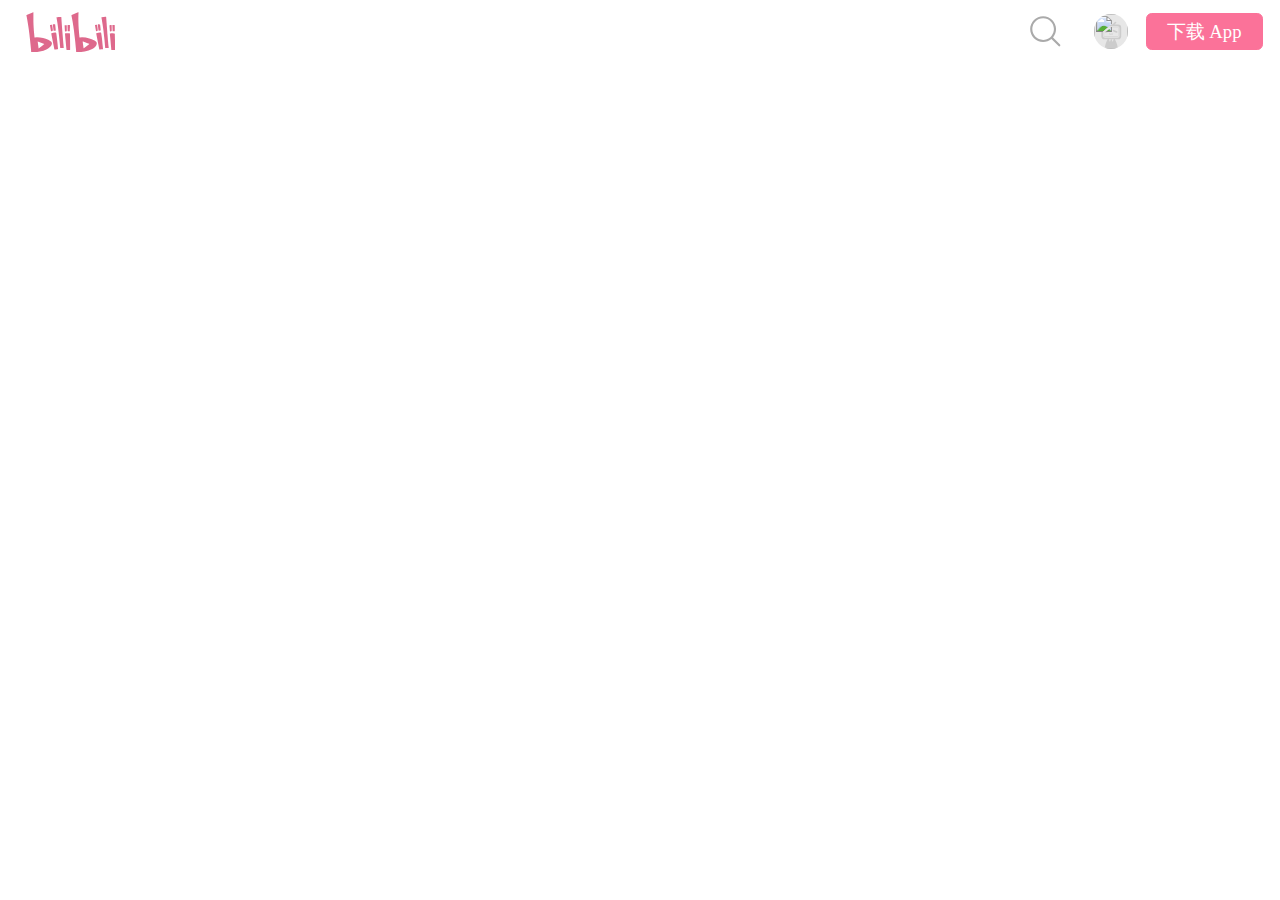
==== bili_Moblie.html @ 481711cb "bili" ====
<!DOCTYPE html>
<html lang="zh">
<head>
    <meta charset="UTF-8">
    <meta name="viewport" content="user-scalable=no">
    <meta http-equiv="Pragma" content="no-cache">
<!--<meta name="viewport" content="width=device-width,initial-scale=1.0">-->
    <title></title>
    <link href="css/bili_Modile.css" rel="stylesheet" />
    <style rel="stylesheet" >
        div,fieldset,hr,img{border:none}blockquote,body,button,dd,dl,dt,fieldset,h1,h2,h3,h4,h5,h6,hr,input,lengend,li,ol,p,pre,td,textarea,th,ul{margin:0;padding:0}div{box-shadow:none}button,h4,h5,h6,input,select,textarea{font-size:100%}address,cite,dfn,em,var{font-style:normal}code,kbd,pre,samp,tt{font-family:"Courier New",Courier,monospace}ol,ul{list-style:none}a{text-decoration:none}a:hover{text-decoration:underline}abbr[title],acronym[title]{border-bottom:1px dotted;cursor:help}q:after,q:before{content:''}legend{color:#000}table{border-collapse:collapse;border-spacing:0}hr{height:1px}html{overflow-y:scroll}
        </style>
        <script type="text/javascript">
        !function(t,e){"use strict";var i={};!function(){var n=e.querySelector('meta[name="viewport"]'),a=e.querySelector('meta[name="hotcss"]'),r=t.devicePixelRatio||1,d=540,m=0;if(r=r>=3?3:r>=2?2:1,a){var s=a.getAttribute("content");if(s){var c=s.match(/initial\-dpr=([\d\.]+)/);c&&(r=parseFloat(c[1]));var o=s.match(/max\-width=([\d\.]+)/);o&&(d=parseFloat(o[1]));var u=s.match(/design\-width=([\d\.]+)/);u&&(m=parseFloat(u[1]))}}e.documentElement.setAttribute("data-dpr",r),i.dpr=r,e.documentElement.setAttribute("max-width",d),i.maxWidth=d,m&&e.documentElement.setAttribute("design-width",m),i.designWidth=m;var l=1/r,h="width=device-width, initial-scale="+l+", minimum-scale="+l+", maximum-scale="+l+", user-scalable=no";n?n.setAttribute("content",h):((n=e.createElement("meta")).setAttribute("name","viewport"),n.setAttribute("content",h),e.head.appendChild(n))}(),i.px2rem=function(t,e){return e||(e=parseInt(i.designWidth,10)),320*parseInt(t,10)/e/20},i.rem2px=function(t,e){return e||(e=parseInt(i.designWidth,10)),20*t*e/320},i.mresize=function(){var n=e.documentElement.getBoundingClientRect().width||t.innerWidth;if(i.maxWidth&&n/i.dpr>i.maxWidth&&(n=i.maxWidth*i.dpr),!n)return!1;e.documentElement.style.fontSize=20*n/320+"px",i.callback&&i.callback()},i.mresize(),t.addEventListener("resize",function(){clearTimeout(i.tid),i.tid=setTimeout(i.mresize,33)},!1),t.addEventListener("load",i.mresize,!1),setTimeout(function(){i.mresize()},333),t.hotcss=i}(window,document);
        </script>
</head>
<body>
    <main id="page">
        <div class="index__partition__src-partition">
            <div class="index__topArea__src-commonComponent-topArea-">
                <a class="index__logo__src-commonComponent-topArea-" href="#">
                    <svg data-name="\u56FE\u5C42 1" xmlns="http://www.w3.org/2000/svg" viewBox="0 0 62 28" fill="#de698c"><defs></defs><title>logo_bilibili</title><g id="Page-1"><g id="Artboard"><g id="logo_bilibili" data-name="logo bilibili"><path id="Shape" class="cls-1" d="M57.45 25a7 7 0 0 1-.74 0c-.47-.05-.94 0-1.4-.06-.3 0-.29 0-.32-.3-.07-.88-.16-1.75-.24-2.63l-.21-2.31c-.07-.77-.15-1.41-.23-2.11s-.14-1.33-.21-2q-.14-1.25-.29-2.5l-.27-2.22Q53.29 9.21 53 7.5c-.18-1.21-.39-2.42-.61-3.62 0-.22 0-.22.18-.26a14.07 14.07 0 0 1 2.63-.25h.27a.24.24 0 0 1 .18.08.25.25 0 0 1 .06.19c0 .62.07 1.24.12 1.87.07 1 .16 2 .23 3 0 .65.09 1.31.14 2l.24 3.15c0 .64.09 1.29.14 1.94l.24 2.82c0 .6.09 1.2.15 1.8l.24 2.66c.13.73.18 1.42.24 2.12z"></path><path data-name="Shape" class="cls-1" d="M23.74 3.39h.51c.19 0 .29.08.3.32.07 1.1.13 2.19.21 3.28s.17 2.36.26 3.54.17 2.17.25 3.25.2 2.38.3 3.57l.21 2.73c.07.91.16 1.69.23 2.53l.2 2.18c0 .23 0 .24-.25.24-.66 0-1.32-.09-2-.07-.15 0-.19-.06-.22-.21-.05-.31 0-.62-.08-.93-.09-.8-.14-1.64-.22-2.47s-.15-1.49-.23-2.24-.14-1.37-.21-2.05-.15-1.34-.23-2-.14-1.24-.22-1.85c-.11-.91-.22-1.81-.34-2.72S22 8.8 21.88 8q-.24-1.69-.55-3.37c0-.25-.09-.51-.15-.76s0-.2.15-.22c.39 0 .78-.13 1.17-.17a6.83 6.83 0 0 1 1.24-.06z"></path><path id="Shape-3" data-name="Shape" class="cls-1" d="M51.39 14.31c.74 0 .76 0 .88.67s.25 1.63.35 2.45.21 1.75.3 2.62c.08.7.14 1.41.21 2.12s.16 1.47.23 2.22c0 .42.09.83.13 1.25 0 .12 0 .19-.14.2l-.76.09-1.4.14c-.24 0-.26 0-.3-.22l-1.22-6.23c-.27-1.39-.53-2.77-.8-4.14 0-.19-.07-.38-.1-.57a.16.16 0 0 1 0-.14.16.16 0 0 1 .12-.07 14.3 14.3 0 0 1 2.5-.39z"></path><path id="Shape-4" data-name="Shape" class="cls-1" d="M20.13 14.31c.8 0 .79 0 .92.71.19 1.11.32 2.22.44 3.33s.25 2.15.36 3.23c.08.74.14 1.47.21 2.22.05.52.12 1 .17 1.57a.94.94 0 0 0 0 .19c0 .26 0 .28-.25.3l-1.47.14-.55.06c-.24 0-.24 0-.29-.22-.17-.83-.33-1.66-.49-2.5l-1.18-6c-.16-.8-.29-1.61-.44-2.41 0-.15 0-.21.15-.25a14.56 14.56 0 0 1 2.43-.39z"></path><path id="Shape-5" data-name="Shape" class="cls-1" d="M30.64 22.7v3.36a.82.82 0 0 0 0 .1c0 .16 0 .24-.21.23h-2.07c-.26 0-.25 0-.27-.26l-.24-2.54c-.08-.85-.14-1.56-.21-2.34s-.16-1.6-.23-2.41c-.05-.54-.1-1.07-.14-1.61l-.18-2.09c0-.29 0-.34.29-.37a14.82 14.82 0 0 1 2.3-.07 3.18 3.18 0 0 1 .57.09c.23.06.26.09.27.33 0 .48.05 1 .06 1.45s0 1.08 0 1.61c.05 1.55.04 3.04.06 4.52z"></path><path id="Shape-6" data-name="Shape" class="cls-1" d="M61.84 22.85v3.35c0 .14-.05.19-.19.19h-1a10 10 0 0 0-1.12 0c-.25 0-.25 0-.27-.23-.1-1.11-.21-2.2-.31-3.3l-.27-3c-.09-1-.2-2.1-.3-3.14 0-.52-.09-1.05-.13-1.57 0-.23 0-.28.27-.28.46 0 .91-.1 1.37-.09a8.11 8.11 0 0 1 1.37.07c.38.07.41.09.43.5.07 1.19 0 2.39.09 3.58s.02 2.51.06 3.92z"></path><path id="Shape-7" data-name="Shape" class="cls-1" d="M50.62 8.54a4.62 4.62 0 0 1 .68.06.23.23 0 0 1 .21.23c.06.68.13 1.37.2 2.05s.12 1.11.17 1.66c0 .35 0 .36-.31.38l-.92.06c-.2 0-.27 0-.3-.24-.12-1-.25-2-.38-3.07 0-.28-.07-.57-.12-.86a.21.21 0 0 1 .19-.28z"></path><path id="Shape-8" data-name="Shape" class="cls-1" d="M19.46 8.54a3.7 3.7 0 0 1 .63 0 .21.21 0 0 1 .19.21c0 .32.08.64.11 1q.15 1.47.27 3c0 .21 0 .22-.19.23l-1.08.02c-.21 0-.24 0-.27-.23l-.27-2.17c-.09-.72-.1-1.18-.19-1.79 0-.16 0-.21.16-.24a4 4 0 0 1 .64 0z"></path><path id="Shape-9" data-name="Shape" class="cls-1" d="M30.43 11.25v1.87c0 .28 0 .28-.27.28a9.08 9.08 0 0 1-1-.05c-.22 0-.22 0-.23-.25 0-.76 0-1.52-.06-2.28V9.28c0-.28 0-.28.26-.28a7.06 7.06 0 0 1 1.14.07c.23 0 .24 0 .24.28v1.9z"></path><path id="Shape-10" data-name="Shape" class="cls-1" d="M61.65 11.27v1.87c0 .26 0 .28-.27.26s-.7 0-1 0c-.17 0-.22-.09-.21-.24V13L60 9.44v-.19C60 9 60 9 60.29 9s.68 0 1 .05.34.09.34.41q.02.91.02 1.81z"></path><path id="Shape-11" data-name="Shape" class="cls-1" d="M18.61 12.73c0 .34 0 .34-.32.42l-.68.16c-.23 0-.23 0-.27-.17l-.69-3.83c0-.28 0-.28.23-.33l1-.16c.21 0 .23 0 .27.2.08.45.16.91.22 1.36.09.72.17 1.45.26 2.17a.68.68 0 0 1-.02.18z"></path><path id="Shape-12" data-name="Shape" class="cls-1" d="M47.86 9l1.28-.21c.15 0 .2.07.22.21.07.5.16 1 .22 1.49.09.72.21 1.44.23 2.18v.22a.18.18 0 0 1 0 .14.18.18 0 0 1-.12.06l-.87.2c-.14 0-.19 0-.21-.16-.09-.51-.19-1-.27-1.52l-.44-2.5a.89.89 0 0 1-.04-.11z"></path><path id="Shape-13" data-name="Shape" class="cls-1" d="M28.32 12a9.73 9.73 0 0 1 0 1.22c0 .12-.05.2-.19.21l-.86.07c-.14 0-.18 0-.2-.18-.06-.39-.05-.79-.09-1.19-.07-.75-.1-1.5-.15-2.25v-.55a.13.13 0 0 1 0-.12.13.13 0 0 1 .12 0c.37 0 .74-.08 1.11-.07.22 0 .24 0 .25.24v.45c-.03.67-.01 1.43.01 2.17z"></path><path id="Shape-14" data-name="Shape" class="cls-1" d="M59.53 11.52v1.55c0 .28 0 .29-.29.32l-.76.07c-.14 0-.21 0-.22-.19 0-.69-.09-1.37-.13-2.06S58 10.08 58 9.51v-.19c0-.11 0-.18.16-.19.36 0 .72-.08 1.08-.07s.22 0 .24.24c.05.7.05 1.48.05 2.22z"></path><path id="Shape-15" data-name="Shape" class="cls-1" d="M17.54 20.75a3.69 3.69 0 0 0-.47-.44 8.21 8.21 0 0 0-1.62-1 18.27 18.27 0 0 0-3.59-1.21 18.68 18.68 0 0 0-4.3-.52 10.55 10.55 0 0 0-1.4.11c-.24 0-.25 0-.27-.19-.1-1.07-.22-2.14-.31-3.21s-.19-2.15-.25-3.29c-.08-1.39-.16-2.77-.19-4.16V2.09a2.54 2.54 0 0 1 0-.35V.42c0-.17 0-.21-.21-.17a3.67 3.67 0 0 0-.73.22L.43 2.08c-.13.06-.18.11-.15.26.24 1.12.46 2.23.65 3.36q.36 2.06.67 4.13c.13.83.25 1.68.36 2.52s.23 1.75.34 2.62.19 1.58.27 2.37.2 1.7.3 2.56.14 1.46.21 2.18c.1 1 .21 2 .3 3s.14 1.74.21 2.6c0 .24.05.28.29.28H5.85a28.93 28.93 0 0 0 3.75-.46 17.26 17.26 0 0 0 4.91-1.68A9 9 0 0 0 17 24a3.59 3.59 0 0 0 .91-1.56 1.73 1.73 0 0 0-.37-1.69zm-8.78 4.52c-.21-1.58-.43-3.15-.65-4.78a44 44 0 0 1 4.63 1.71 27.84 27.84 0 0 1-4 3.07z"></path><path id="Shape-16" data-name="Shape" class="cls-1" d="M48.52 20.5a7 7 0 0 0-1.3-.88A16.07 16.07 0 0 0 44 18.36a19.59 19.59 0 0 0-5.07-.75 10 10 0 0 0-1.46.11c-.27 0-.29 0-.32-.24-.06-.5-.11-1-.16-1.51-.09-.92-.18-1.84-.25-2.77-.1-1.28-.19-2.55-.26-3.83 0-1-.1-1.94-.09-2.9v-.61q-.06-1.21 0-2.42c0-1 0-2 .09-3 0-.18 0-.21-.2-.19a2.25 2.25 0 0 0-.55.16c-1.37.5-2.67 1.12-4 1.64a.19.19 0 0 0-.14.28 1.75 1.75 0 0 1 0 .19c.3 1.43.57 2.86.8 4.31.16 1 .33 2 .49 3 .12.78.22 1.57.33 2.36s.19 1.47.27 2.22.2 1.58.29 2.36.15 1.3.22 1.94.16 1.39.23 2.08.14 1.48.21 2.22.16 1.61.23 2.41.13 1.52.19 2.28c0 .17.1.22.25.22h.76a12 12 0 0 0 1.82-.07c1-.09 2-.24 3.06-.42A17.36 17.36 0 0 0 46 25.64a8.24 8.24 0 0 0 2.26-1.75 3.49 3.49 0 0 0 .82-1.57 1.74 1.74 0 0 0-.56-1.82zm-4.66 1.86a5.19 5.19 0 0 1-.5.44c-1 .83-2.13 1.61-3.21 2.39a.18.18 0 0 1-.17.05l-.63-4.7a.4.4 0 0 1 .34 0c1.19.37 2.35.83 3.51 1.28l.64.28c.1.06.12.12 0 .21z"></path></g></g></g></svg>
                </a>
                <a class="index__searchIcon__src-commonComponent-topArea-" href="#">
                    <p>search</p>
                    <svg class="index__icon__src-commonComponent-topArea-" aria-hidden="true"><use xlink:href="#icon-sousuo">
                        <svg id="icon-sousuo" viewBox="0 0 1024 1024" width="100%" height="100%"><path d="M448 128c176 0 320 144 320 320 0 73.6-25.6 147.2-73.6 204.8l-19.2 22.4-22.4 19.2C595.2 742.4 521.6 768 448 768 272 768 128 624 128 448S272 128 448 128m0-64C236.8 64 64 236.8 64 448s172.8 384 384 384c92.8 0 179.2-35.2 246.4-89.6l211.2 208c6.4 6.4 12.8 9.6 22.4 9.6s16-3.2 22.4-9.6c12.8-16 12.8-35.2 0-48l-208-208c54.4-67.2 89.6-153.6 89.6-246.4 0-211.2-172.8-384-384-384z"></path></svg>
                    </use></svg>
                </a>
                <a class="index__mySpace__src-commonComponent-topArea-" href="#">
                    <svg data-name="\u56FE\u5C42 1" xmlns="http://www.w3.org/2000/svg" viewBox="0 0 80 80"><title>default avatar</title><path fill="#e7e7e7" d="M0 0h80v80H0z"></path><path d="M45.78 57.73h2.29a73.4 73.4 0 0 1 4.23 9.5 57.14 57.14 0 0 1 2.62 10.5 50.58 50.58 0 0 1-29.86 0 57.14 57.14 0 0 1 2.62-10.5 73.4 73.4 0 0 1 4.23-9.5h2.29l2.67 7.21 2.41-7.21h1.42l2.41 7.21zM31.72 18.51l4.87 4.87a1.8 1.8 0 0 1 0 2.55 1.8 1.8 0 0 1-2.55 0l-4.87-4.87a1.8 1.8 0 0 1 0-2.55 1.8 1.8 0 0 1 2.55 0zM48.57 18.51a1.8 1.8 0 0 1 2.55 0 1.8 1.8 0 0 1 0 2.55l-4.87 4.87a1.8 1.8 0 0 1-2.55 0 1.8 1.8 0 0 1 0-2.55z" fill="#ccc"></path><path data-name="Combined-Shape" d="M24.2 24.22h31.6a7.2 7.2 0 0 1 7.2 7.2v20.12a7.2 7.2 0 0 1-7.2 7.2H24.2a7.2 7.2 0 0 1-7.2-7.2V31.42a7.2 7.2 0 0 1 7.2-7.2zm1 4a4.24 4.24 0 0 0-4.2 4.29v17.94a4.24 4.24 0 0 0 4.21 4.27h29.5A4.24 4.24 0 0 0 59 50.45V32.51a4.24 4.24 0 0 0-4.21-4.27z" fill="#ccc"></path><path data-name="Combined-Shape" d="M25.88 29.84h28.24a3.22 3.22 0 0 1 3.22 3.21v16.86a3.22 3.22 0 0 1-3.22 3.21H25.88a3.22 3.22 0 0 1-3.22-3.21V33.05a3.22 3.22 0 0 1 3.22-3.21zm0 .8a2.42 2.42 0 0 0-2.42 2.41v16.86a2.42 2.42 0 0 0 2.42 2.41h28.24a2.42 2.42 0 0 0 2.42-2.41V33.05a2.42 2.42 0 0 0-2.42-2.41z" fill="#ccc"></path><path data-name="Combined-Shape" d="M26.73 40.1l7-3.1a1.81 1.81 0 1 1 1.48 3.3l-7 3.1a1.81 1.81 0 1 1-1.48-3.3zM53.27 40.1a1.81 1.81 0 1 1-1.48 3.3l-7-3.1a1.81 1.81 0 1 1 1.48-3.3zM37.58 47.9c-1 0-1.9-.7-2.7-2a.8.8 0 0 1 .26-1.11.81.81 0 0 1 1.11.26c.54.86 1 1.23 1.33 1.23s.79-.37 1.33-1.23a.81.81 0 0 1 1.37 0c.54.86 1 1.23 1.33 1.23s.79-.37 1.33-1.23a.81.81 0 0 1 1.11-.26.8.8 0 0 1 .26 1.11c-.8 1.28-1.69 2-2.7 2a2.71 2.71 0 0 1-2-1.06 2.71 2.71 0 0 1-2.03 1.06z" fill="#ccc"></path></svg>
                    <img src="http://i2.hdslb.com/bfs/face/6ece77eeb8e75c3a7948ae79499edeeed0cd2370.jpg@53w_53h.webp">
                </a>
                <div class="index__openAppBtn__src-commonComponent-topArea-">
                    <p>下载 App</p>
                </div>
            </div>
        </div>
    </main>
</body>
</html>
---- css/bili_Modile.css ----
.index__partition__src-partition{
    background-color:#f4f4f4;
}
.index__topArea__src-commonComponent-topArea-{
    display: flex;
    -webkit-box-orient: horizontal;
    -webkit-box-direction: normal;
    flex-direction: row;
    position: fixed;
    z-index: 7;
    top:0;
    width:100%;
    height:1.32267rem;
    -webkit-box-align: center;
    align-items: center;
    padding: .27733rem 0;
    background-color:#fff;
    -webkit-box-pack: justify;
    justify-content: space-between;
}
.index__logo__src-commonComponent-topArea-{
    display: block;
    margin-left:.768rem;
    width:2.64533rem;
}
.index__logo__src-commonComponent-topArea- svg{
    position: relative;
    display:block;
    width:100%;
    margin:auto;
    color:transparent;
}
.index__searchIcon__src-commonComponent-topArea-{
    margin-left: auto;
    display: block;
    width:1.024rem;
    height:1.024rem;
    margin-right:.93867rem;
    color:hsla(0,0%,100%,0);
}
.index__searchIcon__src-commonComponent-topArea- p{
    color:hsla(0, 0%, 100%, 0);
    height:0;
}
p{
    max-height: 999999px;
}
.index__topArea__src-commonComponent-topArea- a.index__searchIcon__src-commonComponent-topArea- .index__icon__src-commonComponent-topArea- {
    display:block;
    width:100%;
    height:100%;
    fill:#aaa;
}
.index__mySpace__src-commonComponent-topArea-{
    display:block;
    width:1.024rem;
    height:1.024rem;
    margin-right: .512rem;
    position: relative;
}
.index__mySpace__src-commonComponent-topArea- svg{
    position: absolute;
    top:0;
    left:0;
    border-radius: 50%;
}
.index__mySpace__src-commonComponent-topArea- img{
    border-radius: 50%;
    position: relative;
    display:block;
    width:1.024rem;
    height:1.024rem;
}
.index__openAppBtn__src-commonComponent-topArea-{
    display:block;
    margin-right: .512rem;
    width:3.41333rem;
    height:1.024rem;
    border:.02133rem solid #fb7299;
    border-radius: .17067rem;
    background-color:#fb7299;
}
.index__openAppBtn__src-commonComponent-topArea- p{
    font-size: .55467rem;
    line-height: 1.06667rem;
    text-align:center;
    color:#fff;
    
}
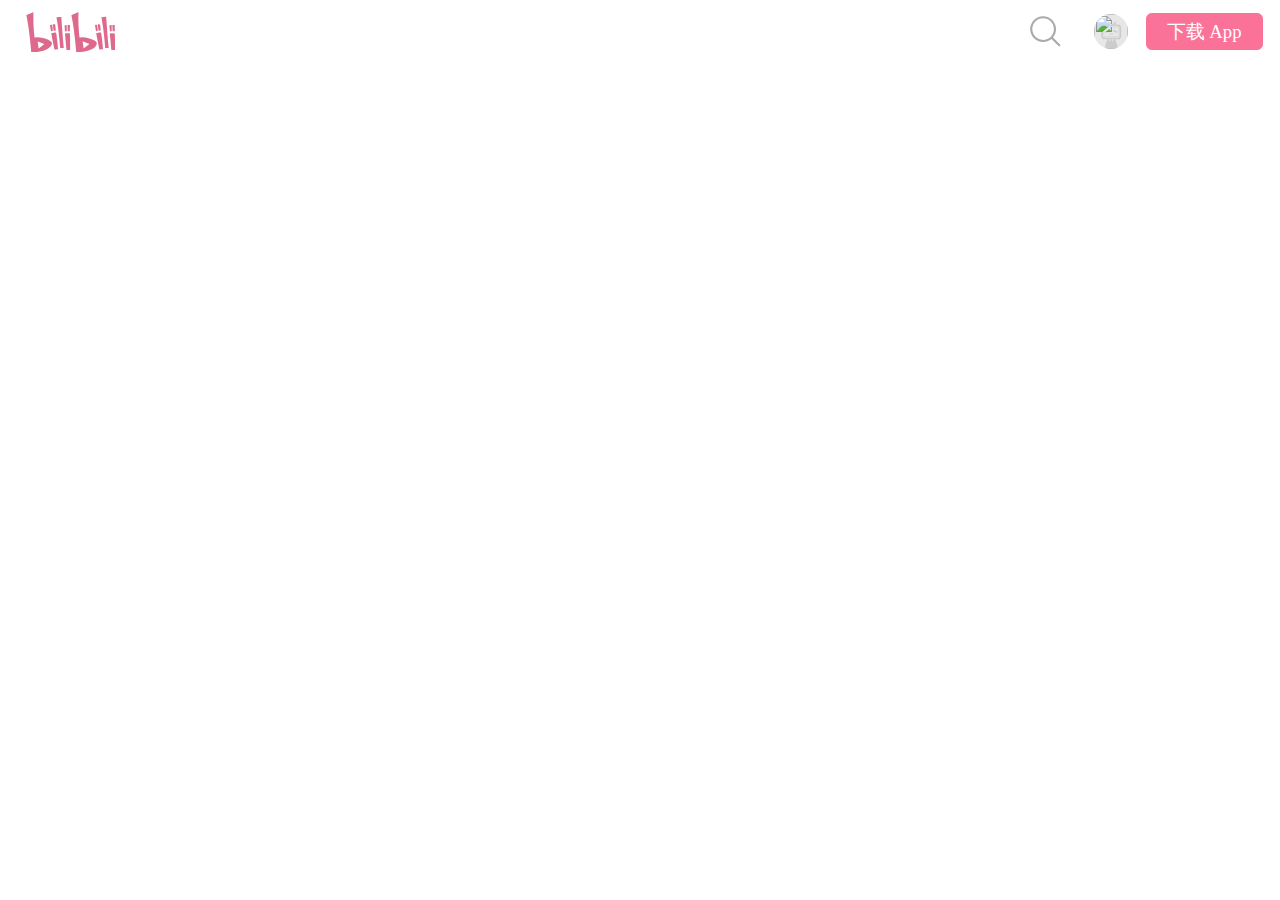
==== commit e7c43017: "bili" ====
--- a/bili_Moblie.html
+++ b/bili_Moblie.html
@@ -37,5 +37,6 @@
             </div>
         </div>
     </main>
+    
 </body>
 </html>--- a/css/bili_Modile.css
+++ b/css/bili_Modile.css
@@ -86,4 +86,4 @@
     text-align:center;
     color:#fff;
     
-}+}
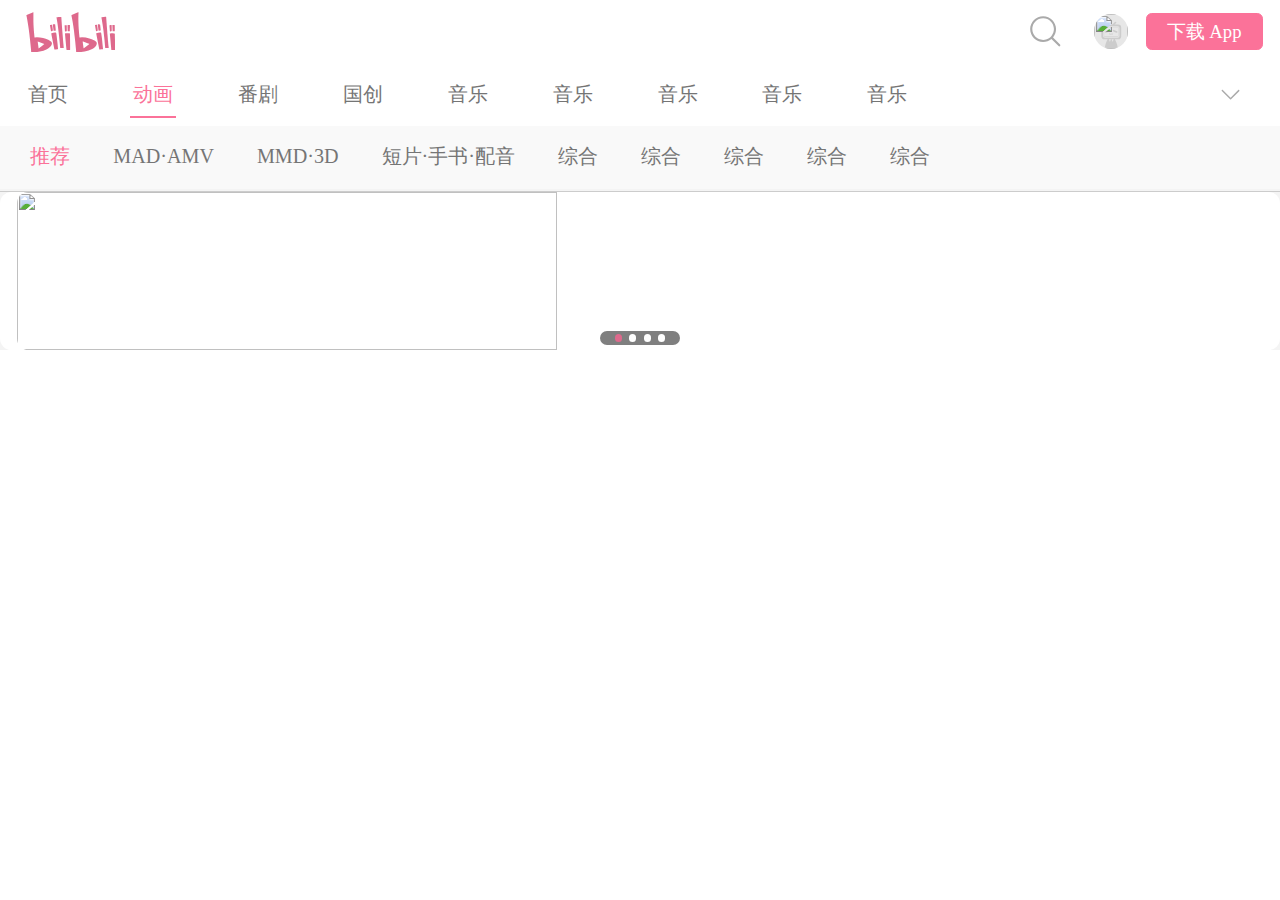
==== commit f26fba4d: "bili" ====
--- a/bili_Moblie.html
+++ b/bili_Moblie.html
@@ -1,42 +1,184 @@
 <!DOCTYPE html>
 <html lang="zh">
+
 <head>
     <meta charset="UTF-8">
     <meta name="viewport" content="user-scalable=no">
     <meta http-equiv="Pragma" content="no-cache">
-<!--<meta name="viewport" content="width=device-width,initial-scale=1.0">-->
+    <!--<meta name="viewport" content="width=device-width,initial-scale=1.0">-->
     <title></title>
     <link href="css/bili_Modile.css" rel="stylesheet" />
-    <style rel="stylesheet" >
+    <style rel="stylesheet">
         div,fieldset,hr,img{border:none}blockquote,body,button,dd,dl,dt,fieldset,h1,h2,h3,h4,h5,h6,hr,input,lengend,li,ol,p,pre,td,textarea,th,ul{margin:0;padding:0}div{box-shadow:none}button,h4,h5,h6,input,select,textarea{font-size:100%}address,cite,dfn,em,var{font-style:normal}code,kbd,pre,samp,tt{font-family:"Courier New",Courier,monospace}ol,ul{list-style:none}a{text-decoration:none}a:hover{text-decoration:underline}abbr[title],acronym[title]{border-bottom:1px dotted;cursor:help}q:after,q:before{content:''}legend{color:#000}table{border-collapse:collapse;border-spacing:0}hr{height:1px}html{overflow-y:scroll}
-        </style>
-        <script type="text/javascript">
-        !function(t,e){"use strict";var i={};!function(){var n=e.querySelector('meta[name="viewport"]'),a=e.querySelector('meta[name="hotcss"]'),r=t.devicePixelRatio||1,d=540,m=0;if(r=r>=3?3:r>=2?2:1,a){var s=a.getAttribute("content");if(s){var c=s.match(/initial\-dpr=([\d\.]+)/);c&&(r=parseFloat(c[1]));var o=s.match(/max\-width=([\d\.]+)/);o&&(d=parseFloat(o[1]));var u=s.match(/design\-width=([\d\.]+)/);u&&(m=parseFloat(u[1]))}}e.documentElement.setAttribute("data-dpr",r),i.dpr=r,e.documentElement.setAttribute("max-width",d),i.maxWidth=d,m&&e.documentElement.setAttribute("design-width",m),i.designWidth=m;var l=1/r,h="width=device-width, initial-scale="+l+", minimum-scale="+l+", maximum-scale="+l+", user-scalable=no";n?n.setAttribute("content",h):((n=e.createElement("meta")).setAttribute("name","viewport"),n.setAttribute("content",h),e.head.appendChild(n))}(),i.px2rem=function(t,e){return e||(e=parseInt(i.designWidth,10)),320*parseInt(t,10)/e/20},i.rem2px=function(t,e){return e||(e=parseInt(i.designWidth,10)),20*t*e/320},i.mresize=function(){var n=e.documentElement.getBoundingClientRect().width||t.innerWidth;if(i.maxWidth&&n/i.dpr>i.maxWidth&&(n=i.maxWidth*i.dpr),!n)return!1;e.documentElement.style.fontSize=20*n/320+"px",i.callback&&i.callback()},i.mresize(),t.addEventListener("resize",function(){clearTimeout(i.tid),i.tid=setTimeout(i.mresize,33)},!1),t.addEventListener("load",i.mresize,!1),setTimeout(function(){i.mresize()},333),t.hotcss=i}(window,document);
-        </script>
+            </style>
+    <script type="text/javascript">
+        !function (t, e) { "use strict"; var i = {}; !function () { var n = e.querySelector('meta[name="viewport"]'), a = e.querySelector('meta[name="hotcss"]'), r = t.devicePixelRatio || 1, d = 540, m = 0; if (r = r >= 3 ? 3 : r >= 2 ? 2 : 1, a) { var s = a.getAttribute("content"); if (s) { var c = s.match(/initial\-dpr=([\d\.]+)/); c && (r = parseFloat(c[1])); var o = s.match(/max\-width=([\d\.]+)/); o && (d = parseFloat(o[1])); var u = s.match(/design\-width=([\d\.]+)/); u && (m = parseFloat(u[1])) } } e.documentElement.setAttribute("data-dpr", r), i.dpr = r, e.documentElement.setAttribute("max-width", d), i.maxWidth = d, m && e.documentElement.setAttribute("design-width", m), i.designWidth = m; var l = 1 / r, h = "width=device-width, initial-scale=" + l + ", minimum-scale=" + l + ", maximum-scale=" + l + ", user-scalable=no"; n ? n.setAttribute("content", h) : ((n = e.createElement("meta")).setAttribute("name", "viewport"), n.setAttribute("content", h), e.head.appendChild(n)) }(), i.px2rem = function (t, e) { return e || (e = parseInt(i.designWidth, 10)), 320 * parseInt(t, 10) / e / 20 }, i.rem2px = function (t, e) { return e || (e = parseInt(i.designWidth, 10)), 20 * t * e / 320 }, i.mresize = function () { var n = e.documentElement.getBoundingClientRect().width || t.innerWidth; if (i.maxWidth && n / i.dpr > i.maxWidth && (n = i.maxWidth * i.dpr), !n) return !1; e.documentElement.style.fontSize = 20 * n / 320 + "px", i.callback && i.callback() }, i.mresize(), t.addEventListener("resize", function () { clearTimeout(i.tid), i.tid = setTimeout(i.mresize, 33) }, !1), t.addEventListener("load", i.mresize, !1), setTimeout(function () { i.mresize() }, 333), t.hotcss = i }(window, document);
+    </script>
 </head>
+
 <body>
     <main id="page">
         <div class="index__partition__src-partition">
             <div class="index__topArea__src-commonComponent-topArea-">
                 <a class="index__logo__src-commonComponent-topArea-" href="#">
-                    <svg data-name="\u56FE\u5C42 1" xmlns="http://www.w3.org/2000/svg" viewBox="0 0 62 28" fill="#de698c"><defs></defs><title>logo_bilibili</title><g id="Page-1"><g id="Artboard"><g id="logo_bilibili" data-name="logo bilibili"><path id="Shape" class="cls-1" d="M57.45 25a7 7 0 0 1-.74 0c-.47-.05-.94 0-1.4-.06-.3 0-.29 0-.32-.3-.07-.88-.16-1.75-.24-2.63l-.21-2.31c-.07-.77-.15-1.41-.23-2.11s-.14-1.33-.21-2q-.14-1.25-.29-2.5l-.27-2.22Q53.29 9.21 53 7.5c-.18-1.21-.39-2.42-.61-3.62 0-.22 0-.22.18-.26a14.07 14.07 0 0 1 2.63-.25h.27a.24.24 0 0 1 .18.08.25.25 0 0 1 .06.19c0 .62.07 1.24.12 1.87.07 1 .16 2 .23 3 0 .65.09 1.31.14 2l.24 3.15c0 .64.09 1.29.14 1.94l.24 2.82c0 .6.09 1.2.15 1.8l.24 2.66c.13.73.18 1.42.24 2.12z"></path><path data-name="Shape" class="cls-1" d="M23.74 3.39h.51c.19 0 .29.08.3.32.07 1.1.13 2.19.21 3.28s.17 2.36.26 3.54.17 2.17.25 3.25.2 2.38.3 3.57l.21 2.73c.07.91.16 1.69.23 2.53l.2 2.18c0 .23 0 .24-.25.24-.66 0-1.32-.09-2-.07-.15 0-.19-.06-.22-.21-.05-.31 0-.62-.08-.93-.09-.8-.14-1.64-.22-2.47s-.15-1.49-.23-2.24-.14-1.37-.21-2.05-.15-1.34-.23-2-.14-1.24-.22-1.85c-.11-.91-.22-1.81-.34-2.72S22 8.8 21.88 8q-.24-1.69-.55-3.37c0-.25-.09-.51-.15-.76s0-.2.15-.22c.39 0 .78-.13 1.17-.17a6.83 6.83 0 0 1 1.24-.06z"></path><path id="Shape-3" data-name="Shape" class="cls-1" d="M51.39 14.31c.74 0 .76 0 .88.67s.25 1.63.35 2.45.21 1.75.3 2.62c.08.7.14 1.41.21 2.12s.16 1.47.23 2.22c0 .42.09.83.13 1.25 0 .12 0 .19-.14.2l-.76.09-1.4.14c-.24 0-.26 0-.3-.22l-1.22-6.23c-.27-1.39-.53-2.77-.8-4.14 0-.19-.07-.38-.1-.57a.16.16 0 0 1 0-.14.16.16 0 0 1 .12-.07 14.3 14.3 0 0 1 2.5-.39z"></path><path id="Shape-4" data-name="Shape" class="cls-1" d="M20.13 14.31c.8 0 .79 0 .92.71.19 1.11.32 2.22.44 3.33s.25 2.15.36 3.23c.08.74.14 1.47.21 2.22.05.52.12 1 .17 1.57a.94.94 0 0 0 0 .19c0 .26 0 .28-.25.3l-1.47.14-.55.06c-.24 0-.24 0-.29-.22-.17-.83-.33-1.66-.49-2.5l-1.18-6c-.16-.8-.29-1.61-.44-2.41 0-.15 0-.21.15-.25a14.56 14.56 0 0 1 2.43-.39z"></path><path id="Shape-5" data-name="Shape" class="cls-1" d="M30.64 22.7v3.36a.82.82 0 0 0 0 .1c0 .16 0 .24-.21.23h-2.07c-.26 0-.25 0-.27-.26l-.24-2.54c-.08-.85-.14-1.56-.21-2.34s-.16-1.6-.23-2.41c-.05-.54-.1-1.07-.14-1.61l-.18-2.09c0-.29 0-.34.29-.37a14.82 14.82 0 0 1 2.3-.07 3.18 3.18 0 0 1 .57.09c.23.06.26.09.27.33 0 .48.05 1 .06 1.45s0 1.08 0 1.61c.05 1.55.04 3.04.06 4.52z"></path><path id="Shape-6" data-name="Shape" class="cls-1" d="M61.84 22.85v3.35c0 .14-.05.19-.19.19h-1a10 10 0 0 0-1.12 0c-.25 0-.25 0-.27-.23-.1-1.11-.21-2.2-.31-3.3l-.27-3c-.09-1-.2-2.1-.3-3.14 0-.52-.09-1.05-.13-1.57 0-.23 0-.28.27-.28.46 0 .91-.1 1.37-.09a8.11 8.11 0 0 1 1.37.07c.38.07.41.09.43.5.07 1.19 0 2.39.09 3.58s.02 2.51.06 3.92z"></path><path id="Shape-7" data-name="Shape" class="cls-1" d="M50.62 8.54a4.62 4.62 0 0 1 .68.06.23.23 0 0 1 .21.23c.06.68.13 1.37.2 2.05s.12 1.11.17 1.66c0 .35 0 .36-.31.38l-.92.06c-.2 0-.27 0-.3-.24-.12-1-.25-2-.38-3.07 0-.28-.07-.57-.12-.86a.21.21 0 0 1 .19-.28z"></path><path id="Shape-8" data-name="Shape" class="cls-1" d="M19.46 8.54a3.7 3.7 0 0 1 .63 0 .21.21 0 0 1 .19.21c0 .32.08.64.11 1q.15 1.47.27 3c0 .21 0 .22-.19.23l-1.08.02c-.21 0-.24 0-.27-.23l-.27-2.17c-.09-.72-.1-1.18-.19-1.79 0-.16 0-.21.16-.24a4 4 0 0 1 .64 0z"></path><path id="Shape-9" data-name="Shape" class="cls-1" d="M30.43 11.25v1.87c0 .28 0 .28-.27.28a9.08 9.08 0 0 1-1-.05c-.22 0-.22 0-.23-.25 0-.76 0-1.52-.06-2.28V9.28c0-.28 0-.28.26-.28a7.06 7.06 0 0 1 1.14.07c.23 0 .24 0 .24.28v1.9z"></path><path id="Shape-10" data-name="Shape" class="cls-1" d="M61.65 11.27v1.87c0 .26 0 .28-.27.26s-.7 0-1 0c-.17 0-.22-.09-.21-.24V13L60 9.44v-.19C60 9 60 9 60.29 9s.68 0 1 .05.34.09.34.41q.02.91.02 1.81z"></path><path id="Shape-11" data-name="Shape" class="cls-1" d="M18.61 12.73c0 .34 0 .34-.32.42l-.68.16c-.23 0-.23 0-.27-.17l-.69-3.83c0-.28 0-.28.23-.33l1-.16c.21 0 .23 0 .27.2.08.45.16.91.22 1.36.09.72.17 1.45.26 2.17a.68.68 0 0 1-.02.18z"></path><path id="Shape-12" data-name="Shape" class="cls-1" d="M47.86 9l1.28-.21c.15 0 .2.07.22.21.07.5.16 1 .22 1.49.09.72.21 1.44.23 2.18v.22a.18.18 0 0 1 0 .14.18.18 0 0 1-.12.06l-.87.2c-.14 0-.19 0-.21-.16-.09-.51-.19-1-.27-1.52l-.44-2.5a.89.89 0 0 1-.04-.11z"></path><path id="Shape-13" data-name="Shape" class="cls-1" d="M28.32 12a9.73 9.73 0 0 1 0 1.22c0 .12-.05.2-.19.21l-.86.07c-.14 0-.18 0-.2-.18-.06-.39-.05-.79-.09-1.19-.07-.75-.1-1.5-.15-2.25v-.55a.13.13 0 0 1 0-.12.13.13 0 0 1 .12 0c.37 0 .74-.08 1.11-.07.22 0 .24 0 .25.24v.45c-.03.67-.01 1.43.01 2.17z"></path><path id="Shape-14" data-name="Shape" class="cls-1" d="M59.53 11.52v1.55c0 .28 0 .29-.29.32l-.76.07c-.14 0-.21 0-.22-.19 0-.69-.09-1.37-.13-2.06S58 10.08 58 9.51v-.19c0-.11 0-.18.16-.19.36 0 .72-.08 1.08-.07s.22 0 .24.24c.05.7.05 1.48.05 2.22z"></path><path id="Shape-15" data-name="Shape" class="cls-1" d="M17.54 20.75a3.69 3.69 0 0 0-.47-.44 8.21 8.21 0 0 0-1.62-1 18.27 18.27 0 0 0-3.59-1.21 18.68 18.68 0 0 0-4.3-.52 10.55 10.55 0 0 0-1.4.11c-.24 0-.25 0-.27-.19-.1-1.07-.22-2.14-.31-3.21s-.19-2.15-.25-3.29c-.08-1.39-.16-2.77-.19-4.16V2.09a2.54 2.54 0 0 1 0-.35V.42c0-.17 0-.21-.21-.17a3.67 3.67 0 0 0-.73.22L.43 2.08c-.13.06-.18.11-.15.26.24 1.12.46 2.23.65 3.36q.36 2.06.67 4.13c.13.83.25 1.68.36 2.52s.23 1.75.34 2.62.19 1.58.27 2.37.2 1.7.3 2.56.14 1.46.21 2.18c.1 1 .21 2 .3 3s.14 1.74.21 2.6c0 .24.05.28.29.28H5.85a28.93 28.93 0 0 0 3.75-.46 17.26 17.26 0 0 0 4.91-1.68A9 9 0 0 0 17 24a3.59 3.59 0 0 0 .91-1.56 1.73 1.73 0 0 0-.37-1.69zm-8.78 4.52c-.21-1.58-.43-3.15-.65-4.78a44 44 0 0 1 4.63 1.71 27.84 27.84 0 0 1-4 3.07z"></path><path id="Shape-16" data-name="Shape" class="cls-1" d="M48.52 20.5a7 7 0 0 0-1.3-.88A16.07 16.07 0 0 0 44 18.36a19.59 19.59 0 0 0-5.07-.75 10 10 0 0 0-1.46.11c-.27 0-.29 0-.32-.24-.06-.5-.11-1-.16-1.51-.09-.92-.18-1.84-.25-2.77-.1-1.28-.19-2.55-.26-3.83 0-1-.1-1.94-.09-2.9v-.61q-.06-1.21 0-2.42c0-1 0-2 .09-3 0-.18 0-.21-.2-.19a2.25 2.25 0 0 0-.55.16c-1.37.5-2.67 1.12-4 1.64a.19.19 0 0 0-.14.28 1.75 1.75 0 0 1 0 .19c.3 1.43.57 2.86.8 4.31.16 1 .33 2 .49 3 .12.78.22 1.57.33 2.36s.19 1.47.27 2.22.2 1.58.29 2.36.15 1.3.22 1.94.16 1.39.23 2.08.14 1.48.21 2.22.16 1.61.23 2.41.13 1.52.19 2.28c0 .17.1.22.25.22h.76a12 12 0 0 0 1.82-.07c1-.09 2-.24 3.06-.42A17.36 17.36 0 0 0 46 25.64a8.24 8.24 0 0 0 2.26-1.75 3.49 3.49 0 0 0 .82-1.57 1.74 1.74 0 0 0-.56-1.82zm-4.66 1.86a5.19 5.19 0 0 1-.5.44c-1 .83-2.13 1.61-3.21 2.39a.18.18 0 0 1-.17.05l-.63-4.7a.4.4 0 0 1 .34 0c1.19.37 2.35.83 3.51 1.28l.64.28c.1.06.12.12 0 .21z"></path></g></g></g></svg>
+                    <svg data-name="\u56FE\u5C42 1" xmlns="http://www.w3.org/2000/svg" viewBox="0 0 62 28" fill="#de698c">
+                        <defs></defs>
+                        <title>logo_bilibili</title>
+                        <g id="Page-1">
+                            <g id="Artboard">
+                                <g id="logo_bilibili" data-name="logo bilibili">
+                                    <path id="Shape" class="cls-1" d="M57.45 25a7 7 0 0 1-.74 0c-.47-.05-.94 0-1.4-.06-.3 0-.29 0-.32-.3-.07-.88-.16-1.75-.24-2.63l-.21-2.31c-.07-.77-.15-1.41-.23-2.11s-.14-1.33-.21-2q-.14-1.25-.29-2.5l-.27-2.22Q53.29 9.21 53 7.5c-.18-1.21-.39-2.42-.61-3.62 0-.22 0-.22.18-.26a14.07 14.07 0 0 1 2.63-.25h.27a.24.24 0 0 1 .18.08.25.25 0 0 1 .06.19c0 .62.07 1.24.12 1.87.07 1 .16 2 .23 3 0 .65.09 1.31.14 2l.24 3.15c0 .64.09 1.29.14 1.94l.24 2.82c0 .6.09 1.2.15 1.8l.24 2.66c.13.73.18 1.42.24 2.12z"></path>
+                                    <path data-name="Shape" class="cls-1" d="M23.74 3.39h.51c.19 0 .29.08.3.32.07 1.1.13 2.19.21 3.28s.17 2.36.26 3.54.17 2.17.25 3.25.2 2.38.3 3.57l.21 2.73c.07.91.16 1.69.23 2.53l.2 2.18c0 .23 0 .24-.25.24-.66 0-1.32-.09-2-.07-.15 0-.19-.06-.22-.21-.05-.31 0-.62-.08-.93-.09-.8-.14-1.64-.22-2.47s-.15-1.49-.23-2.24-.14-1.37-.21-2.05-.15-1.34-.23-2-.14-1.24-.22-1.85c-.11-.91-.22-1.81-.34-2.72S22 8.8 21.88 8q-.24-1.69-.55-3.37c0-.25-.09-.51-.15-.76s0-.2.15-.22c.39 0 .78-.13 1.17-.17a6.83 6.83 0 0 1 1.24-.06z"></path>
+                                    <path id="Shape-3" data-name="Shape" class="cls-1" d="M51.39 14.31c.74 0 .76 0 .88.67s.25 1.63.35 2.45.21 1.75.3 2.62c.08.7.14 1.41.21 2.12s.16 1.47.23 2.22c0 .42.09.83.13 1.25 0 .12 0 .19-.14.2l-.76.09-1.4.14c-.24 0-.26 0-.3-.22l-1.22-6.23c-.27-1.39-.53-2.77-.8-4.14 0-.19-.07-.38-.1-.57a.16.16 0 0 1 0-.14.16.16 0 0 1 .12-.07 14.3 14.3 0 0 1 2.5-.39z"></path>
+                                    <path id="Shape-4" data-name="Shape" class="cls-1" d="M20.13 14.31c.8 0 .79 0 .92.71.19 1.11.32 2.22.44 3.33s.25 2.15.36 3.23c.08.74.14 1.47.21 2.22.05.52.12 1 .17 1.57a.94.94 0 0 0 0 .19c0 .26 0 .28-.25.3l-1.47.14-.55.06c-.24 0-.24 0-.29-.22-.17-.83-.33-1.66-.49-2.5l-1.18-6c-.16-.8-.29-1.61-.44-2.41 0-.15 0-.21.15-.25a14.56 14.56 0 0 1 2.43-.39z"></path>
+                                    <path id="Shape-5" data-name="Shape" class="cls-1" d="M30.64 22.7v3.36a.82.82 0 0 0 0 .1c0 .16 0 .24-.21.23h-2.07c-.26 0-.25 0-.27-.26l-.24-2.54c-.08-.85-.14-1.56-.21-2.34s-.16-1.6-.23-2.41c-.05-.54-.1-1.07-.14-1.61l-.18-2.09c0-.29 0-.34.29-.37a14.82 14.82 0 0 1 2.3-.07 3.18 3.18 0 0 1 .57.09c.23.06.26.09.27.33 0 .48.05 1 .06 1.45s0 1.08 0 1.61c.05 1.55.04 3.04.06 4.52z"></path>
+                                    <path id="Shape-6" data-name="Shape" class="cls-1" d="M61.84 22.85v3.35c0 .14-.05.19-.19.19h-1a10 10 0 0 0-1.12 0c-.25 0-.25 0-.27-.23-.1-1.11-.21-2.2-.31-3.3l-.27-3c-.09-1-.2-2.1-.3-3.14 0-.52-.09-1.05-.13-1.57 0-.23 0-.28.27-.28.46 0 .91-.1 1.37-.09a8.11 8.11 0 0 1 1.37.07c.38.07.41.09.43.5.07 1.19 0 2.39.09 3.58s.02 2.51.06 3.92z"></path>
+                                    <path id="Shape-7" data-name="Shape" class="cls-1" d="M50.62 8.54a4.62 4.62 0 0 1 .68.06.23.23 0 0 1 .21.23c.06.68.13 1.37.2 2.05s.12 1.11.17 1.66c0 .35 0 .36-.31.38l-.92.06c-.2 0-.27 0-.3-.24-.12-1-.25-2-.38-3.07 0-.28-.07-.57-.12-.86a.21.21 0 0 1 .19-.28z"></path>
+                                    <path id="Shape-8" data-name="Shape" class="cls-1" d="M19.46 8.54a3.7 3.7 0 0 1 .63 0 .21.21 0 0 1 .19.21c0 .32.08.64.11 1q.15 1.47.27 3c0 .21 0 .22-.19.23l-1.08.02c-.21 0-.24 0-.27-.23l-.27-2.17c-.09-.72-.1-1.18-.19-1.79 0-.16 0-.21.16-.24a4 4 0 0 1 .64 0z"></path>
+                                    <path id="Shape-9" data-name="Shape" class="cls-1" d="M30.43 11.25v1.87c0 .28 0 .28-.27.28a9.08 9.08 0 0 1-1-.05c-.22 0-.22 0-.23-.25 0-.76 0-1.52-.06-2.28V9.28c0-.28 0-.28.26-.28a7.06 7.06 0 0 1 1.14.07c.23 0 .24 0 .24.28v1.9z"></path>
+                                    <path id="Shape-10" data-name="Shape" class="cls-1" d="M61.65 11.27v1.87c0 .26 0 .28-.27.26s-.7 0-1 0c-.17 0-.22-.09-.21-.24V13L60 9.44v-.19C60 9 60 9 60.29 9s.68 0 1 .05.34.09.34.41q.02.91.02 1.81z"></path>
+                                    <path id="Shape-11" data-name="Shape" class="cls-1" d="M18.61 12.73c0 .34 0 .34-.32.42l-.68.16c-.23 0-.23 0-.27-.17l-.69-3.83c0-.28 0-.28.23-.33l1-.16c.21 0 .23 0 .27.2.08.45.16.91.22 1.36.09.72.17 1.45.26 2.17a.68.68 0 0 1-.02.18z"></path>
+                                    <path id="Shape-12" data-name="Shape" class="cls-1" d="M47.86 9l1.28-.21c.15 0 .2.07.22.21.07.5.16 1 .22 1.49.09.72.21 1.44.23 2.18v.22a.18.18 0 0 1 0 .14.18.18 0 0 1-.12.06l-.87.2c-.14 0-.19 0-.21-.16-.09-.51-.19-1-.27-1.52l-.44-2.5a.89.89 0 0 1-.04-.11z"></path>
+                                    <path id="Shape-13" data-name="Shape" class="cls-1" d="M28.32 12a9.73 9.73 0 0 1 0 1.22c0 .12-.05.2-.19.21l-.86.07c-.14 0-.18 0-.2-.18-.06-.39-.05-.79-.09-1.19-.07-.75-.1-1.5-.15-2.25v-.55a.13.13 0 0 1 0-.12.13.13 0 0 1 .12 0c.37 0 .74-.08 1.11-.07.22 0 .24 0 .25.24v.45c-.03.67-.01 1.43.01 2.17z"></path>
+                                    <path id="Shape-14" data-name="Shape" class="cls-1" d="M59.53 11.52v1.55c0 .28 0 .29-.29.32l-.76.07c-.14 0-.21 0-.22-.19 0-.69-.09-1.37-.13-2.06S58 10.08 58 9.51v-.19c0-.11 0-.18.16-.19.36 0 .72-.08 1.08-.07s.22 0 .24.24c.05.7.05 1.48.05 2.22z"></path>
+                                    <path id="Shape-15" data-name="Shape" class="cls-1" d="M17.54 20.75a3.69 3.69 0 0 0-.47-.44 8.21 8.21 0 0 0-1.62-1 18.27 18.27 0 0 0-3.59-1.21 18.68 18.68 0 0 0-4.3-.52 10.55 10.55 0 0 0-1.4.11c-.24 0-.25 0-.27-.19-.1-1.07-.22-2.14-.31-3.21s-.19-2.15-.25-3.29c-.08-1.39-.16-2.77-.19-4.16V2.09a2.54 2.54 0 0 1 0-.35V.42c0-.17 0-.21-.21-.17a3.67 3.67 0 0 0-.73.22L.43 2.08c-.13.06-.18.11-.15.26.24 1.12.46 2.23.65 3.36q.36 2.06.67 4.13c.13.83.25 1.68.36 2.52s.23 1.75.34 2.62.19 1.58.27 2.37.2 1.7.3 2.56.14 1.46.21 2.18c.1 1 .21 2 .3 3s.14 1.74.21 2.6c0 .24.05.28.29.28H5.85a28.93 28.93 0 0 0 3.75-.46 17.26 17.26 0 0 0 4.91-1.68A9 9 0 0 0 17 24a3.59 3.59 0 0 0 .91-1.56 1.73 1.73 0 0 0-.37-1.69zm-8.78 4.52c-.21-1.58-.43-3.15-.65-4.78a44 44 0 0 1 4.63 1.71 27.84 27.84 0 0 1-4 3.07z"></path>
+                                    <path id="Shape-16" data-name="Shape" class="cls-1" d="M48.52 20.5a7 7 0 0 0-1.3-.88A16.07 16.07 0 0 0 44 18.36a19.59 19.59 0 0 0-5.07-.75 10 10 0 0 0-1.46.11c-.27 0-.29 0-.32-.24-.06-.5-.11-1-.16-1.51-.09-.92-.18-1.84-.25-2.77-.1-1.28-.19-2.55-.26-3.83 0-1-.1-1.94-.09-2.9v-.61q-.06-1.21 0-2.42c0-1 0-2 .09-3 0-.18 0-.21-.2-.19a2.25 2.25 0 0 0-.55.16c-1.37.5-2.67 1.12-4 1.64a.19.19 0 0 0-.14.28 1.75 1.75 0 0 1 0 .19c.3 1.43.57 2.86.8 4.31.16 1 .33 2 .49 3 .12.78.22 1.57.33 2.36s.19 1.47.27 2.22.2 1.58.29 2.36.15 1.3.22 1.94.16 1.39.23 2.08.14 1.48.21 2.22.16 1.61.23 2.41.13 1.52.19 2.28c0 .17.1.22.25.22h.76a12 12 0 0 0 1.82-.07c1-.09 2-.24 3.06-.42A17.36 17.36 0 0 0 46 25.64a8.24 8.24 0 0 0 2.26-1.75 3.49 3.49 0 0 0 .82-1.57 1.74 1.74 0 0 0-.56-1.82zm-4.66 1.86a5.19 5.19 0 0 1-.5.44c-1 .83-2.13 1.61-3.21 2.39a.18.18 0 0 1-.17.05l-.63-4.7a.4.4 0 0 1 .34 0c1.19.37 2.35.83 3.51 1.28l.64.28c.1.06.12.12 0 .21z"></path>
+                                </g>
+                            </g>
+                        </g>
+                    </svg>
                 </a>
                 <a class="index__searchIcon__src-commonComponent-topArea-" href="#">
                     <p>search</p>
-                    <svg class="index__icon__src-commonComponent-topArea-" aria-hidden="true"><use xlink:href="#icon-sousuo">
-                        <svg id="icon-sousuo" viewBox="0 0 1024 1024" width="100%" height="100%"><path d="M448 128c176 0 320 144 320 320 0 73.6-25.6 147.2-73.6 204.8l-19.2 22.4-22.4 19.2C595.2 742.4 521.6 768 448 768 272 768 128 624 128 448S272 128 448 128m0-64C236.8 64 64 236.8 64 448s172.8 384 384 384c92.8 0 179.2-35.2 246.4-89.6l211.2 208c6.4 6.4 12.8 9.6 22.4 9.6s16-3.2 22.4-9.6c12.8-16 12.8-35.2 0-48l-208-208c54.4-67.2 89.6-153.6 89.6-246.4 0-211.2-172.8-384-384-384z"></path></svg>
-                    </use></svg>
+                    <svg class="index__icon__src-commonComponent-topArea-" aria-hidden="true">
+                        <use xlink:href="#icon-sousuo">
+                            <svg id="icon-sousuo" viewBox="0 0 1024 1024" width="100%" height="100%">
+                                <path d="M448 128c176 0 320 144 320 320 0 73.6-25.6 147.2-73.6 204.8l-19.2 22.4-22.4 19.2C595.2 742.4 521.6 768 448 768 272 768 128 624 128 448S272 128 448 128m0-64C236.8 64 64 236.8 64 448s172.8 384 384 384c92.8 0 179.2-35.2 246.4-89.6l211.2 208c6.4 6.4 12.8 9.6 22.4 9.6s16-3.2 22.4-9.6c12.8-16 12.8-35.2 0-48l-208-208c54.4-67.2 89.6-153.6 89.6-246.4 0-211.2-172.8-384-384-384z"></path>
+                            </svg>
+                        </use>
+                    </svg>
                 </a>
                 <a class="index__mySpace__src-commonComponent-topArea-" href="#">
-                    <svg data-name="\u56FE\u5C42 1" xmlns="http://www.w3.org/2000/svg" viewBox="0 0 80 80"><title>default avatar</title><path fill="#e7e7e7" d="M0 0h80v80H0z"></path><path d="M45.78 57.73h2.29a73.4 73.4 0 0 1 4.23 9.5 57.14 57.14 0 0 1 2.62 10.5 50.58 50.58 0 0 1-29.86 0 57.14 57.14 0 0 1 2.62-10.5 73.4 73.4 0 0 1 4.23-9.5h2.29l2.67 7.21 2.41-7.21h1.42l2.41 7.21zM31.72 18.51l4.87 4.87a1.8 1.8 0 0 1 0 2.55 1.8 1.8 0 0 1-2.55 0l-4.87-4.87a1.8 1.8 0 0 1 0-2.55 1.8 1.8 0 0 1 2.55 0zM48.57 18.51a1.8 1.8 0 0 1 2.55 0 1.8 1.8 0 0 1 0 2.55l-4.87 4.87a1.8 1.8 0 0 1-2.55 0 1.8 1.8 0 0 1 0-2.55z" fill="#ccc"></path><path data-name="Combined-Shape" d="M24.2 24.22h31.6a7.2 7.2 0 0 1 7.2 7.2v20.12a7.2 7.2 0 0 1-7.2 7.2H24.2a7.2 7.2 0 0 1-7.2-7.2V31.42a7.2 7.2 0 0 1 7.2-7.2zm1 4a4.24 4.24 0 0 0-4.2 4.29v17.94a4.24 4.24 0 0 0 4.21 4.27h29.5A4.24 4.24 0 0 0 59 50.45V32.51a4.24 4.24 0 0 0-4.21-4.27z" fill="#ccc"></path><path data-name="Combined-Shape" d="M25.88 29.84h28.24a3.22 3.22 0 0 1 3.22 3.21v16.86a3.22 3.22 0 0 1-3.22 3.21H25.88a3.22 3.22 0 0 1-3.22-3.21V33.05a3.22 3.22 0 0 1 3.22-3.21zm0 .8a2.42 2.42 0 0 0-2.42 2.41v16.86a2.42 2.42 0 0 0 2.42 2.41h28.24a2.42 2.42 0 0 0 2.42-2.41V33.05a2.42 2.42 0 0 0-2.42-2.41z" fill="#ccc"></path><path data-name="Combined-Shape" d="M26.73 40.1l7-3.1a1.81 1.81 0 1 1 1.48 3.3l-7 3.1a1.81 1.81 0 1 1-1.48-3.3zM53.27 40.1a1.81 1.81 0 1 1-1.48 3.3l-7-3.1a1.81 1.81 0 1 1 1.48-3.3zM37.58 47.9c-1 0-1.9-.7-2.7-2a.8.8 0 0 1 .26-1.11.81.81 0 0 1 1.11.26c.54.86 1 1.23 1.33 1.23s.79-.37 1.33-1.23a.81.81 0 0 1 1.37 0c.54.86 1 1.23 1.33 1.23s.79-.37 1.33-1.23a.81.81 0 0 1 1.11-.26.8.8 0 0 1 .26 1.11c-.8 1.28-1.69 2-2.7 2a2.71 2.71 0 0 1-2-1.06 2.71 2.71 0 0 1-2.03 1.06z" fill="#ccc"></path></svg>
+                    <svg data-name="\u56FE\u5C42 1" xmlns="http://www.w3.org/2000/svg" viewBox="0 0 80 80">
+                        <title>default avatar</title>
+                        <path fill="#e7e7e7" d="M0 0h80v80H0z"></path>
+                        <path d="M45.78 57.73h2.29a73.4 73.4 0 0 1 4.23 9.5 57.14 57.14 0 0 1 2.62 10.5 50.58 50.58 0 0 1-29.86 0 57.14 57.14 0 0 1 2.62-10.5 73.4 73.4 0 0 1 4.23-9.5h2.29l2.67 7.21 2.41-7.21h1.42l2.41 7.21zM31.72 18.51l4.87 4.87a1.8 1.8 0 0 1 0 2.55 1.8 1.8 0 0 1-2.55 0l-4.87-4.87a1.8 1.8 0 0 1 0-2.55 1.8 1.8 0 0 1 2.55 0zM48.57 18.51a1.8 1.8 0 0 1 2.55 0 1.8 1.8 0 0 1 0 2.55l-4.87 4.87a1.8 1.8 0 0 1-2.55 0 1.8 1.8 0 0 1 0-2.55z"
+                            fill="#ccc"></path>
+                        <path data-name="Combined-Shape" d="M24.2 24.22h31.6a7.2 7.2 0 0 1 7.2 7.2v20.12a7.2 7.2 0 0 1-7.2 7.2H24.2a7.2 7.2 0 0 1-7.2-7.2V31.42a7.2 7.2 0 0 1 7.2-7.2zm1 4a4.24 4.24 0 0 0-4.2 4.29v17.94a4.24 4.24 0 0 0 4.21 4.27h29.5A4.24 4.24 0 0 0 59 50.45V32.51a4.24 4.24 0 0 0-4.21-4.27z"
+                            fill="#ccc"></path>
+                        <path data-name="Combined-Shape" d="M25.88 29.84h28.24a3.22 3.22 0 0 1 3.22 3.21v16.86a3.22 3.22 0 0 1-3.22 3.21H25.88a3.22 3.22 0 0 1-3.22-3.21V33.05a3.22 3.22 0 0 1 3.22-3.21zm0 .8a2.42 2.42 0 0 0-2.42 2.41v16.86a2.42 2.42 0 0 0 2.42 2.41h28.24a2.42 2.42 0 0 0 2.42-2.41V33.05a2.42 2.42 0 0 0-2.42-2.41z"
+                            fill="#ccc"></path>
+                        <path data-name="Combined-Shape" d="M26.73 40.1l7-3.1a1.81 1.81 0 1 1 1.48 3.3l-7 3.1a1.81 1.81 0 1 1-1.48-3.3zM53.27 40.1a1.81 1.81 0 1 1-1.48 3.3l-7-3.1a1.81 1.81 0 1 1 1.48-3.3zM37.58 47.9c-1 0-1.9-.7-2.7-2a.8.8 0 0 1 .26-1.11.81.81 0 0 1 1.11.26c.54.86 1 1.23 1.33 1.23s.79-.37 1.33-1.23a.81.81 0 0 1 1.37 0c.54.86 1 1.23 1.33 1.23s.79-.37 1.33-1.23a.81.81 0 0 1 1.11-.26.8.8 0 0 1 .26 1.11c-.8 1.28-1.69 2-2.7 2a2.71 2.71 0 0 1-2-1.06 2.71 2.71 0 0 1-2.03 1.06z"
+                            fill="#ccc"></path>
+                    </svg>
                     <img src="http://i2.hdslb.com/bfs/face/6ece77eeb8e75c3a7948ae79499edeeed0cd2370.jpg@53w_53h.webp">
                 </a>
                 <div class="index__openAppBtn__src-commonComponent-topArea-">
                     <p>下载 App</p>
                 </div>
+
+
+
+            </div>
+            <div class="index__partBox__src-partition-zone-">
+                <div class="index__firstContainer__src-partition-zone-">
+                    <div class="index__pagesContainer__src-partition-zone-">
+                        <div class="index__scrollContainer__src-partition-zone-">
+                            <a class="index__tab__src-partition-zone-tab- " href="#">
+                                <p>首页</p>
+                            </a>
+                            <a class="index__tab__src-partition-zone-tab- index__curTab__src-partition-zone-tab-" id="firstCur"
+                                href="#">
+                                <p>动画</p>
+                            </a>
+                            <a class="index__tab__src-partition-zone-tab- " href="#">
+                                <p>番剧</p>
+                            </a>
+                            <a class="index__tab__src-partition-zone-tab- " href="#">
+                                <p>国创</p>
+                            </a>
+                            <a class="index__tab__src-partition-zone-tab- " href="#">
+                                <p>音乐</p>
+                            </a>
+                            <a class="index__tab__src-partition-zone-tab- " href="#">
+                                <p>音乐</p>
+                            </a>
+                            <a class="index__tab__src-partition-zone-tab- " href="#">
+                                <p>音乐</p>
+                            </a>
+                            <a class="index__tab__src-partition-zone-tab- " href="#">
+                                <p>音乐</p>
+                            </a>
+                            <a class="index__tab__src-partition-zone-tab- " href="#">
+                                <p>音乐</p>
+                            </a>
+                        </div>
+                    </div>
+                    <div class="index__switchContainer__src-partition-zone-">
+                        <svg class="index__icon__src-partition-zone-" aria-hidden="true">
+                            <use xlink:href="#icon-xialaxiao">
+                                <svg id="icon-xialaxiao" viewBox="0 0 1024 1024" width="100%" height="100%">
+                                    <path d="M515.2 649.6L169.6 304c-12.8-12.8-32-12.8-44.8 0s-12.8 35.2 0 48l368 364.8c12.8 12.8 32 12.8 44.8 0l361.6-361.6c12.8-12.8 12.8-35.2 0-48s-32-12.8-44.8 0L515.2 649.6z"></path>
+                                </svg>
+                            </use>
+                        </svg>
+                    </div>
+                </div>
+                <div class="index__partBox__src-partition-secondZone-">
+                    <div class="index__pagesContainer__src-partition-secondZone-">
+                        <div class="index__scrollContainer__src-partition-secondZone-">
+                            <a class="index__curTab__src-partition-secondZone-tab-" href="#">
+                                <p>推荐</p>
+                            </a>
+                            <a class="index__tab__src-partition-secondZone-tab-" href="#">
+                                <p>MAD·AMV</p>
+                            </a>
+                            <a class="index__tab__src-partition-secondZone-tab-" href="#">
+                                <p>MMD·3D</p>
+                            </a>
+                            <a class="index__tab__src-partition-secondZone-tab-" href="#">
+                                <p>短片·手书·配音</p>
+                            </a>
+                            <a class="index__tab__src-partition-secondZone-tab-" href="#">
+                                <p>综合</p>
+                            </a>
+                            <a class="index__tab__src-partition-secondZone-tab-" href="#">
+                                <p>综合</p>
+                            </a>
+                            <a class="index__tab__src-partition-secondZone-tab-" href="#">
+                                <p>综合</p>
+                            </a>
+                            <a class="index__tab__src-partition-secondZone-tab-" href="#">
+                                <p>综合</p>
+                            </a>
+                            <a class="index__tab__src-partition-secondZone-tab-" href="#">
+                                <p>综合</p>
+                            </a>
+                        </div>
+                    </div>
+                </div>
+            </div>
+            <div class="index__line__src-partition-"></div>
+            <div class="index__banner__src-home-slider-">
+                <div class="swipe" id="slider" style="visibility: visible;">
+                    <div class="swipe-wrap">
+                        <a href="#">
+                            <img src="http://i0.hdslb.com/bfs/archive/7689cc28efd0df3e08746c47c79ae0c977db847c.jpg@480w_300h.webp">
+                        </a>
+                    </div>
+                    <div class="swipe-btn-wrapper">
+                        <div class="swipe-btn-list">
+                            <a class="off on"></a>
+                            <a class="off"></a>
+                            <a class="off"></a>
+                            <a class="off"></a>
+                        </div>
+                    </div>
+                </div>
             </div>
         </div>
     </main>
-    
+
 </body>
+
 </html>--- a/css/bili_Modile.css
+++ b/css/bili_Modile.css
@@ -85,5 +85,187 @@
     line-height: 1.06667rem;
     text-align:center;
     color:#fff;
+}
+p{
+    max-height:999999px;
+}
+.index__partBox__src-partition-zone-{
+    position:fixed;
+    width: 100%;
+    top:1.856rem;
+    z-index:5;
+    transform:translateZ(0);
+    backface-visibility: hidden;/*backface-visibility 属性定义当元素不面向屏幕时是否可见。*/
+    -webkit-perspective:1000;/*CSS3 3D transform视角属性perspective*/
+}
+.index__partBox__src-partition-zone- .index__firstContainer__src-partition-zone-{
+position: relative;
+z-index:2;
+width:100%;
+height: 1.87733rem;
+background-color:#fff;
+}
+.index__partBox__src-partition-zone- .index__firstContainer__src-partition-zone- .index__pagesContainer__src-partition-zone-{
+    position: relative;
+    width:85%;
+    padding-top:.256rem;
+    overflow:hidden;
+}
+.index__partBox__src-partition-zone- .index__firstContainer__src-partition-zone- .index__pagesContainer__src-partition-zone- .index__scrollContainer__src-partition-zone-{
+    position: relative;
     
-}
+    height:1.87733rem;
+    white-space: nowrap;/*属性设置如何处理元素内的空白。文本不会换行，文本会在在同一行上继续，直到遇到 <br> 标签为止。*/
+    overflow-x:scroll;/*裁剪 div 元素中内容的左/右边缘 - 如果溢出元素的内容区域的话：裁剪内容 - 提供滚动机制。*/
+  
+}
+.index__tab__src-partition-zone-tab- {
+    display:inline-block;
+    background-color:#fff;
+    padding:0 .74667rem;
+}
+.index__tab__src-partition-zone-tab- p{
+    width:1.36533rem;
+    font-size:.59733rem;
+    line-height:1.28rem;
+    text-align: center;
+    color:#757575;
+    border-bottom:.08533rem solid #fff;
+
+}
+.index__tab__src-partition-zone-tab-.index__curTab__src-partition-zone-tab- p{
+    color:#fb7299;
+    border-bottom:.08533rem solid #fb7299;
+}
+.index__partBox__src-partition-zone- .index__firstContainer__src-partition-zone- .index__switchContainer__src-partition-zone-{
+    position: absolute;
+    top:0;
+    width:1.38667rem;
+    height:1.87733rem;
+    right:.768rem;
+}
+.index__partBox__src-partition-zone- .index__firstContainer__src-partition-zone- .index__switchContainer__src-partition-zone- .index__icon__src-partition-zone-{
+    display: block;
+    width:.68267rem;
+    height:1.87733rem;
+    margin:auto;
+    fill:#aaa;
+}
+.index__partBox__src-partition-secondZone-, .index__partBox__src-partition-secondZone- .index__pagesContainer__src-partition-secondZone-{
+    position: relative;
+    width:100%;
+    overflow:hidden;
+}
+.index__partBox__src-partition-secondZone-{
+    background-color:#f9f9f9;
+    height:1.87733rem;
+    z-index:1;
+    margin-top:-.02133rem;
+    transition: transform .5s;
+    -webkit-transition: transform .5s;
+
+}
+.index__partBox__src-partition-secondZone- .index__pagesContainer__src-partition-secondZone- .index__scrollContainer__src-partition-secondZone-{
+    overflow-x:scroll;
+    overflow-y:hidden;
+    white-space: nowrap;
+    padding-left:.896rem;
+    padding-bottom:.21333rem;
+}
+.index__curTab__src-partition-secondZone-tab-{
+    display: inline-block;
+    margin-right:1.024rem;
+}
+.index__curTab__src-partition-secondZone-tab- p{
+    font-size:.59733rem;
+    line-height:1.87733rem;
+    text-align: center;
+    color:#fb7299;
+}
+.index__tab__src-partition-secondZone-tab-{
+    display:inline-block;
+    margin-right:1.024rem;
+}
+.index__tab__src-partition-secondZone-tab- p{
+    font-size:.59733rem;
+    line-height:1.87733rem;
+    text-align:center;
+    color:#757575;
+}
+.index__partition__src-partition .index__line__src-partition-{
+    position: relative;
+    width:100%;
+    padding-top:5.632rem;
+    height:.02133rem;
+    border-bottom:.02133rem solid #ccc;
+    
+}
+.index__banner__src-home-slider-, .swipe{
+    position: relative;
+    height:4.69333rem;
+    border-radius:.34133rem;
+}
+.index__banner__src-home-slider-{
+    padding:0 .512rem;
+    margin:auto;
+    background-image: url(http://s1.hdslb.com/bfs/static/mult/images/tv.png);
+    background-position: 5.65333rem 3.75467rem;
+    background-size:4.69333rem 4.69333rem;
+    background-repeat: no-repeat;
+    background-color:#fff;
+}
+.index__banner__src-home-slider-, .swipe{
+    position: relative;
+    height:4.69333rem;
+    border-radius: .34133rem;
+}
+.swipe{
+    overflow:hidden;
+    width:100%
+}
+.swipe-wrap{
+overflow: hidden;
+position: relative;
+}
+.swipe-wrap>a{
+    position: relative;
+    display: block;
+    float: left;
+    width: 16rem;
+    height:4.69333rem;
+    margin:auto;
+}
+.swipe-wrap>a img{
+    display:block;
+    position: relative;
+    width:100%;
+    height:100%;
+    color:transparent;
+}
+.swipe .swipe-btn-wrapper{
+  position:absolute;
+    left:0;
+    bottom:.192rem;
+    z-index:0;
+    width:100%;
+    text-align: center;
+    height: 0.552rem;
+    line-height:0.552rem;
+}
+.swipe .swipe-btn-wrapper .swipe-btn-list{
+    background-color:rgba(0, 0, 0, .5);
+    border-radius: .21333rem;
+    padding:0 .32rem;
+    display:inline-block;
+}
+.swipe .swipe-btn-wrapper .swipe-btn-list a{
+    width:.21333rem;
+    height:.21333rem;
+    float:left;
+    background-color:#fff;
+    border-radius:.10667rem;
+    margin:.10667rem!important;
+}
+.swipe .swipe-btn-wrapper .swipe-btn-list a.on{
+background-color:#de698c;
+}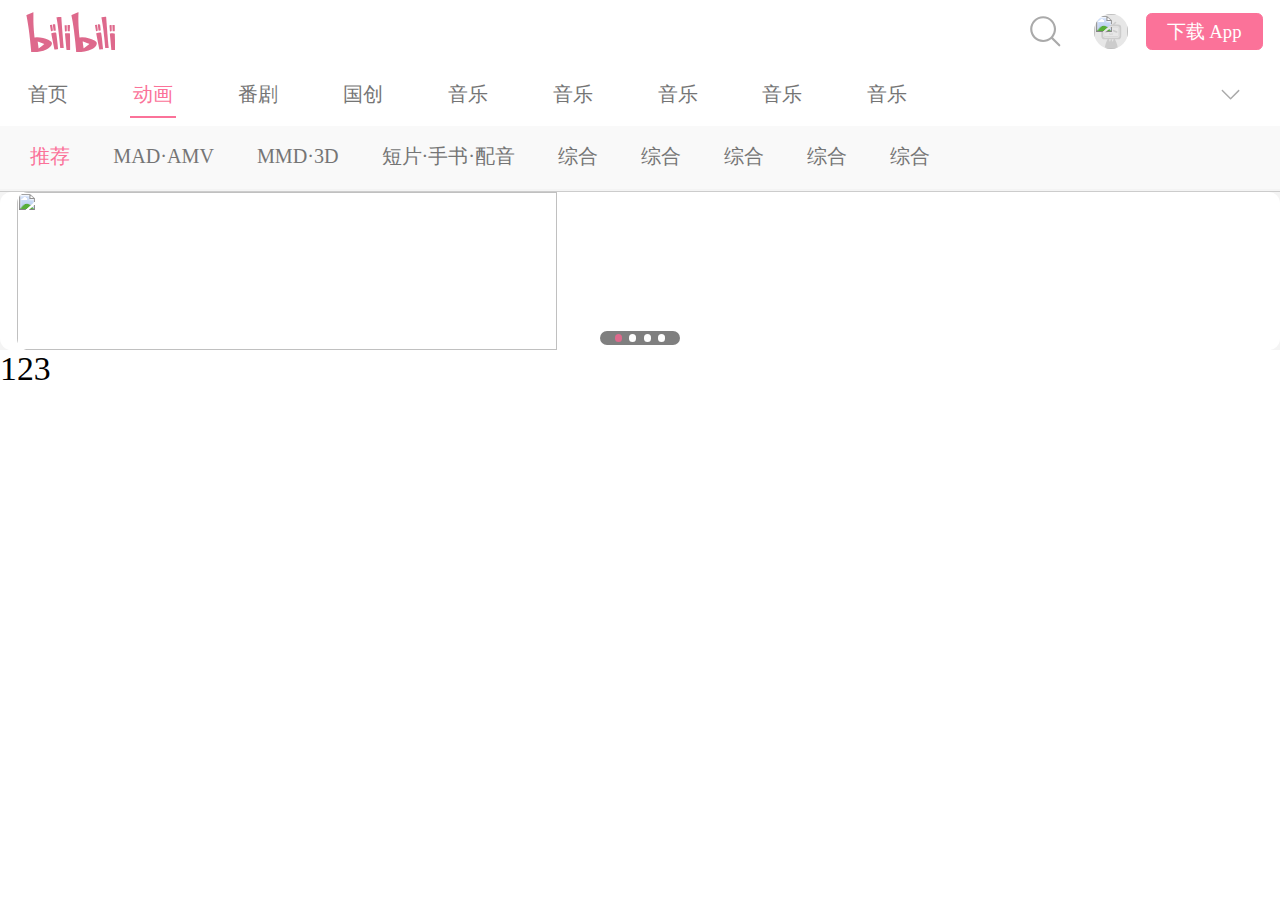
==== commit eca67afe: "bili" ====
--- a/bili_Moblie.html
+++ b/bili_Moblie.html
@@ -179,6 +179,7 @@
         </div>
     </main>
 
+    <div>123</div>
 </body>
 
 </html>